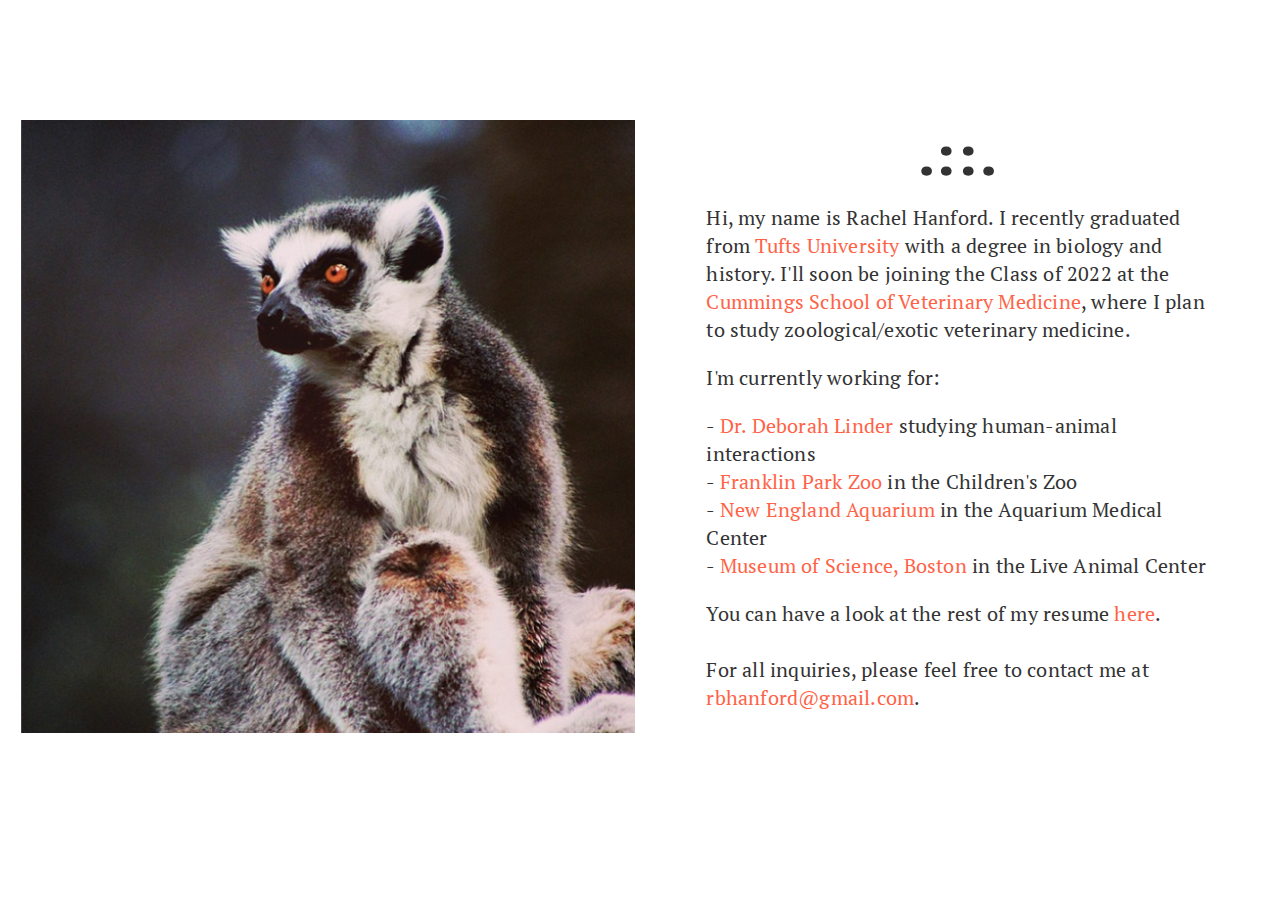
==== index.html @ 851c5eb5 "wording" ====
<!DOCTYPE html>
<html lang="en">

<head>
    <meta charset="utf-8">
    <meta name="viewport" content="width=device-width, initial-scale=1">
    <meta name="author" content="Rachel Hanford">
    <meta name="description" content="personal homepage">
    <link rel="stylesheet" href="primarystyle.css">
    <link rel="canonical" href="http://www.cs.tufts.edu/~rhanfo/index.html">
    <link rel="canonical" href="http://www.ee.tufts.edu/~rhanfo/index.html">
    <link href="https://fonts.googleapis.com/css?family=PT+Sans|PT+Serif|Playfair+Display" rel="stylesheet">
    <title> Homepage | Rachel Hanford </title>
</head>
<!--I think you'd have a better time reading the source at github.com/rhanfo/rhanfo.github.io-->

<body class="homepage">
    <div class="rightcolumn">
        <h1 id="page-header">.::.</h1>
        <p>Hi, my name is Rachel Hanford. I recently graduated from
            <a href="https://www.tufts.edu/" target="_blank">Tufts University</a> with a degree in biology and history. I'll soon be joining the Class of 2022 at the
            <a href="https://vet.tufts.edu/" target="_blank">Cummings School of Veterinary Medicine</a>, where I plan to study zoological/exotic veterinary medicine.</p>
        <p>I'm currently working for:</p>
        <ul id="currentlyworking">
            <li>
                - <a href="http://vetprofiles.tufts.edu/faculty/deborah-e-linder" target="_blank">Dr. Deborah Linder</a> studying human-animal interactions
            </li>
            <li>
                - <a href="http://www.zoonewengland.org/franklin-park-zoo" target="_blank">Franklin Park Zoo</a> in the Children's Zoo
            </li>
            <li>
                - <a href="http://www.neaq.org/" target="_blank">New England Aquarium</a> in the Aquarium Medical Center
            </li>
            <li>
                - <a href="https://www.mos.org/" target="_blank">Museum of Science, Boston</a> in the Live Animal Center
            </li>
        </ul>
        <p> You can have a look at the rest of my resume <a href="https://rhanfo.github.io/resume.html">here</a>.
            <br id="endpage"></br>For all inquiries, please feel free to contact me at
            <a href="mailto:rbhanford@gmail.com">rbhanford@gmail.com</a>.</p>
    </div>
    <div class="leftcolumn">
        <img src="lemur-bronx.png" alt="ring-tailed lemur sitting">
    </div>
</body>

</html>
---- primarystyle.css ----
* {-webkit-font-smoothing: antialiased;}

#page-header {
     font-family: 'Playfair Display', serif;
     font-weight: 900;
     font-style: normal;
     text-transform: uppercase;
     letter-spacing: 0.08em;
     color: #333;
     text-align: center;
     margin-bottom: .7em;
}
 body {
     color: #333;
     background-color: white;
     font-family: 'PT Serif', serif;
     font-weight: 400;
     font-style: normal;
     font-size: 16px;
     line-height: 1.4em;
     letter-spacing: 0.01em;
     text-align: left;
     padding-top: 15vh;
     padding-bottom: 15vh;
     padding-right: 25vw;
     padding-left: 25vw;
}
 h3 {
     margin-top: 2em;
     font-family: 'PT Sans', sans-serif;
}
 hr {
     margin-top: 0;
     margin-bottom: 0;
}
 img {
     display: block;
     margin-left: auto;
     margin-right: auto;
     width: 100%;
}
 .homepage {
     text-align: left;
     font-size: 20px;
     padding-top: 2.5vh;
     padding-right: 4.6vw;
     padding-left: 1vw;
     padding-bottom: 2.5vh;
     display: flex;
     align-items: center;
     justify-content: space-between;
}
 .resume {
     font-size: 2.3vh;
     padding-top: 11vh;
     padding-bottom: 11vh;
     padding-right: 14vw;
     padding-left: 14vw;
}
 h1 {
     font-size: 6vh;
     margin-top: -0.5em;
}
 a, a:visited {
     color: #FF6347;
     text-decoration: none;
}
 .institution {
     font-weight: 700;
}
 .date {
     text-align: left;
     float: right;
}
 .position {
     font-style: italic;
}
 ul {
     position: relative;
     display: block;
     margin: 0;
     padding: 0;
     list-style-type: none;
     margin-top: 1em;
     margin-bottom: 2em;
}
 .redirect {
     margin-top: 3em;
     text-align: center;
     color: #FF6347;
}
 
 .rightcolumn {
     margin-left: auto;
     width: 42.5%;
     padding-top: 15vh;
     padding-bottom: 10vh;
     order: 2;
}
 .leftcolumn {
     margin-right: auto;
     width: 51.5%;
     order: 1;
}
 #currentlyworking {
     margin-bottom: 0;
}
/* SMARTPHONES/TABLET STYLE */
 @media only screen and (max-width: 1024px) {
     .homepage {
         flex-direction: column;
         justify-content: center;
         padding-left: 0;
         padding-right: 0;
    }
     .rightcolumn, .leftcolumn {
         display: block;
         order: 0;
         padding-bottom: 3vh;
         width: device-width;
    }
     .rightcolumn {
         margin-left: 10px;
         width: 86.2%;
         padding-top: 3vh;
    }
     .leftcolumn {
         margin-right: 10px;
         width: 60%;
    }
     .resume {
         padding-right: 6vw;
         padding-left: 6vw;
    }
     h1 {
         line-height: 1em;
         padding-right: 0;
         padding-left: 0;
    }
}
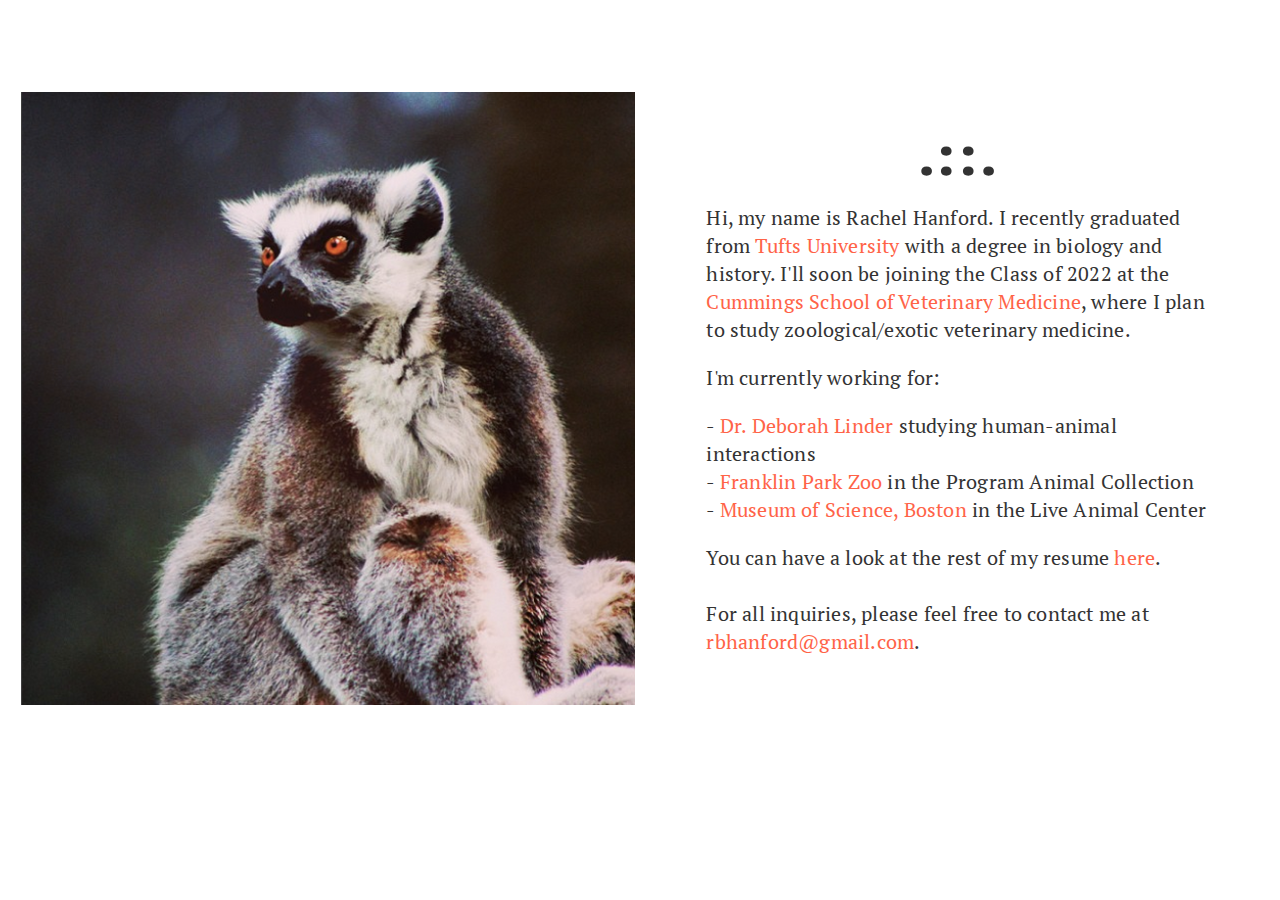
==== commit 02295ecb: "updated resume" ====
--- a/index.html
+++ b/index.html
@@ -26,10 +26,7 @@
                 - <a href="http://vetprofiles.tufts.edu/faculty/deborah-e-linder" target="_blank">Dr. Deborah Linder</a> studying human-animal interactions
             </li>
             <li>
-                - <a href="http://www.zoonewengland.org/franklin-park-zoo" target="_blank">Franklin Park Zoo</a> in the Children's Zoo
-            </li>
-            <li>
-                - <a href="http://www.neaq.org/" target="_blank">New England Aquarium</a> in the Aquarium Medical Center
+                - <a href="http://www.zoonewengland.org/franklin-park-zoo" target="_blank">Franklin Park Zoo</a> in the Program Animal Collection
             </li>
             <li>
                 - <a href="https://www.mos.org/" target="_blank">Museum of Science, Boston</a> in the Live Animal Center
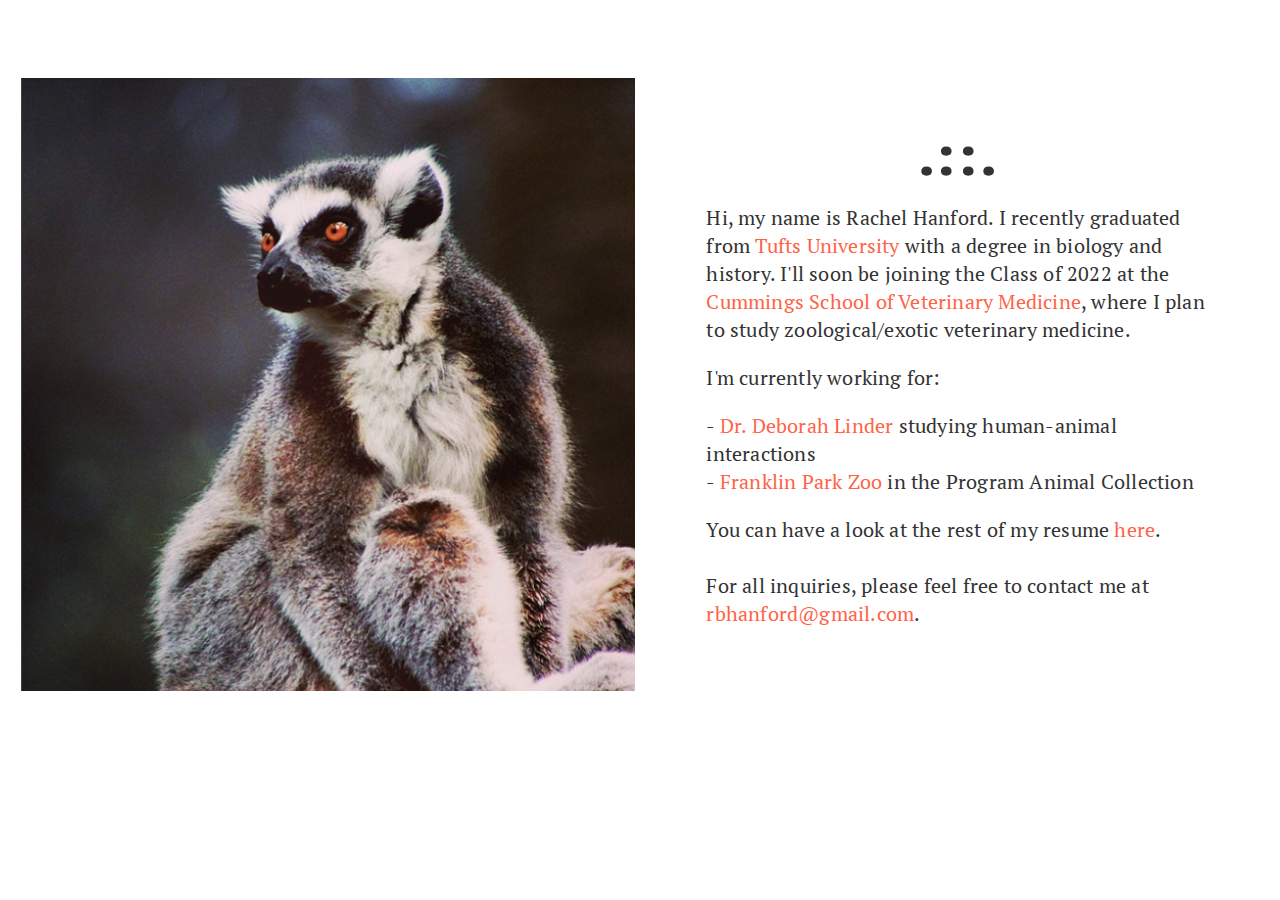
==== commit c9ee9c27: "updated MoS" ====
--- a/index.html
+++ b/index.html
@@ -28,9 +28,6 @@
             <li>
                 - <a href="http://www.zoonewengland.org/franklin-park-zoo" target="_blank">Franklin Park Zoo</a> in the Program Animal Collection
             </li>
-            <li>
-                - <a href="https://www.mos.org/" target="_blank">Museum of Science, Boston</a> in the Live Animal Center
-            </li>
         </ul>
         <p> You can have a look at the rest of my resume <a href="https://rhanfo.github.io/resume.html">here</a>.
             <br id="endpage"></br>For all inquiries, please feel free to contact me at
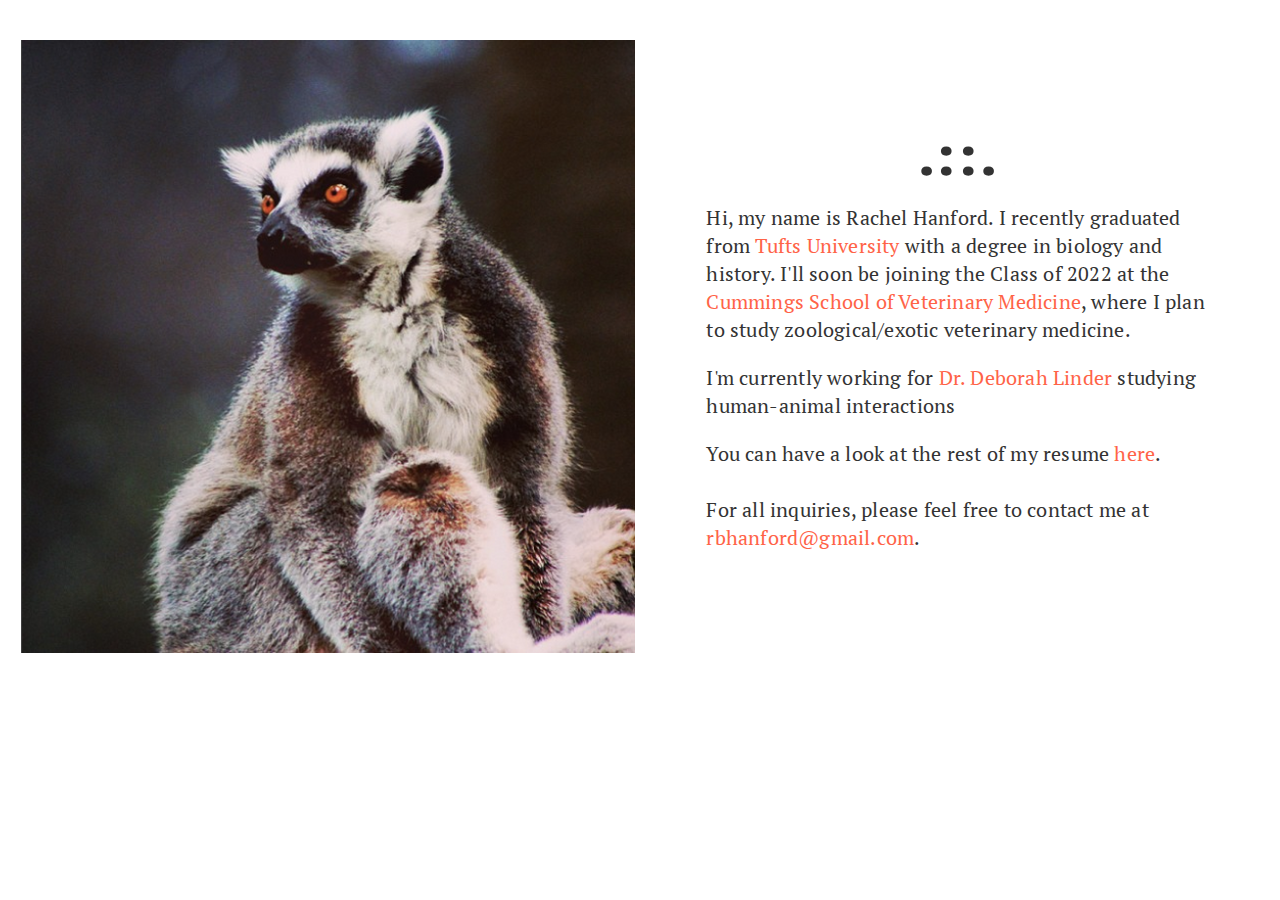
==== commit 727d59cd: "updated resume and homepage" ====
--- a/index.html
+++ b/index.html
@@ -20,15 +20,7 @@
         <p>Hi, my name is Rachel Hanford. I recently graduated from
             <a href="https://www.tufts.edu/" target="_blank">Tufts University</a> with a degree in biology and history. I'll soon be joining the Class of 2022 at the
             <a href="https://vet.tufts.edu/" target="_blank">Cummings School of Veterinary Medicine</a>, where I plan to study zoological/exotic veterinary medicine.</p>
-        <p>I'm currently working for:</p>
-        <ul id="currentlyworking">
-            <li>
-                - <a href="http://vetprofiles.tufts.edu/faculty/deborah-e-linder" target="_blank">Dr. Deborah Linder</a> studying human-animal interactions
-            </li>
-            <li>
-                - <a href="http://www.zoonewengland.org/franklin-park-zoo" target="_blank">Franklin Park Zoo</a> in the Program Animal Collection
-            </li>
-        </ul>
+        <p>I'm currently working for <a href="http://vetprofiles.tufts.edu/faculty/deborah-e-linder" target="_blank">Dr. Deborah Linder</a> studying human-animal interactions
         <p> You can have a look at the rest of my resume <a href="https://rhanfo.github.io/resume.html">here</a>.
             <br id="endpage"></br>For all inquiries, please feel free to contact me at
             <a href="mailto:rbhanford@gmail.com">rbhanford@gmail.com</a>.</p>
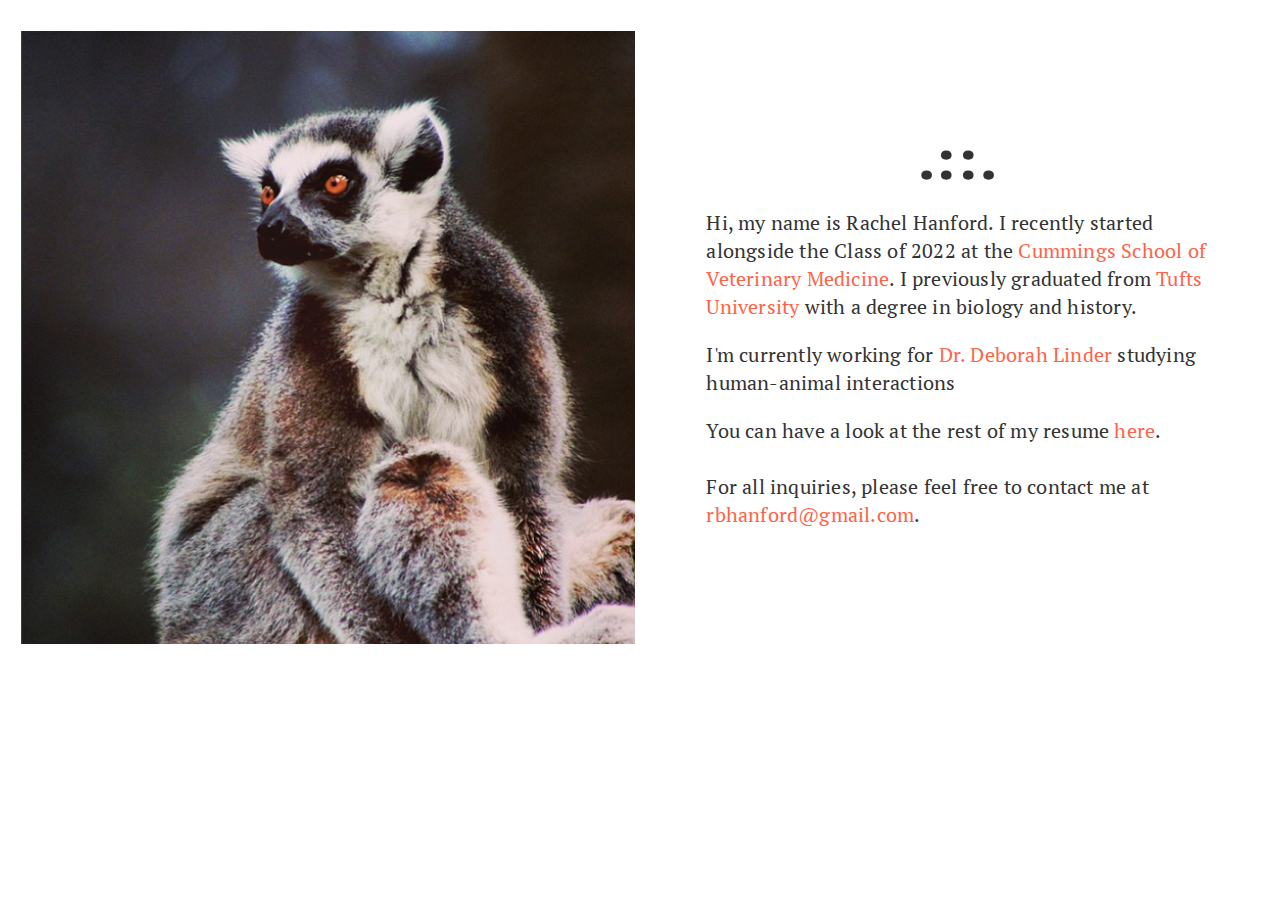
==== commit 4ac240e5: "updated school" ====
--- a/index.html
+++ b/index.html
@@ -17,9 +17,9 @@
 <body class="homepage">
     <div class="rightcolumn">
         <h1 id="page-header">.::.</h1>
-        <p>Hi, my name is Rachel Hanford. I recently graduated from
-            <a href="https://www.tufts.edu/" target="_blank">Tufts University</a> with a degree in biology and history. I'll soon be joining the Class of 2022 at the
-            <a href="https://vet.tufts.edu/" target="_blank">Cummings School of Veterinary Medicine</a>, where I plan to study zoological/exotic veterinary medicine.</p>
+        <p>Hi, my name is Rachel Hanford. I recently started alongside the Class of 2022 at the
+            <a href="https://vet.tufts.edu/" target="_blank">Cummings School of Veterinary Medicine</a>. I previously graduated from
+            <a href="https://www.tufts.edu/" target="_blank">Tufts University</a> with a degree in biology and history. </p>
         <p>I'm currently working for <a href="http://vetprofiles.tufts.edu/faculty/deborah-e-linder" target="_blank">Dr. Deborah Linder</a> studying human-animal interactions
         <p> You can have a look at the rest of my resume <a href="https://rhanfo.github.io/resume.html">here</a>.
             <br id="endpage"></br>For all inquiries, please feel free to contact me at
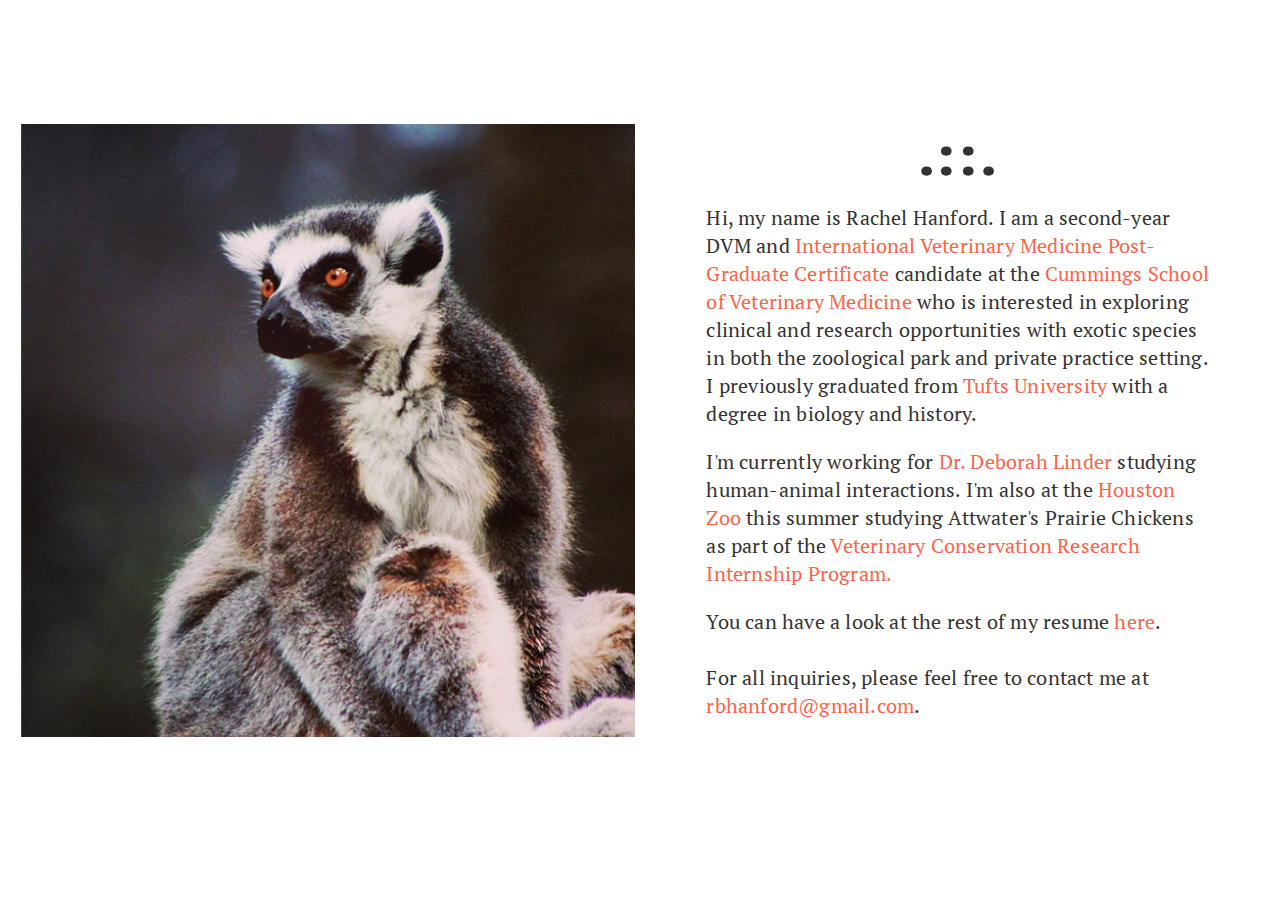
==== commit c1206b60: "updated bio" ====
--- a/index.html
+++ b/index.html
@@ -17,10 +17,10 @@
 <body class="homepage">
     <div class="rightcolumn">
         <h1 id="page-header">.::.</h1>
-        <p>Hi, my name is Rachel Hanford. I recently started alongside the Class of 2022 at the
-            <a href="https://vet.tufts.edu/" target="_blank">Cummings School of Veterinary Medicine</a>. I previously graduated from
+        <p>Hi, my name is Rachel Hanford. I am a second-year DVM and <a href="https://vet.tufts.edu/international-veterinary-medicine-at-cummings-school/about/ivm-post-graduate-certificate-program/" target="_blank">International Veterinary Medicine Post-Graduate Certificate</a> candidate at the
+            <a href="https://vet.tufts.edu/" target="_blank">Cummings School of Veterinary Medicine</a> who is interested in exploring clinical and research opportunities with exotic species in both the zoological park and private practice setting. I previously graduated from
             <a href="https://www.tufts.edu/" target="_blank">Tufts University</a> with a degree in biology and history. </p>
-        <p>I'm currently working for <a href="http://vetprofiles.tufts.edu/faculty/deborah-e-linder" target="_blank">Dr. Deborah Linder</a> studying human-animal interactions
+        <p>I'm currently working for <a href="http://vetprofiles.tufts.edu/faculty/deborah-e-linder" target="_blank">Dr. Deborah Linder</a> studying human-animal interactions. I'm also at the <a href="https://www.houstonzoo.org/" target="_blank">Houston Zoo</a> this summer studying Attwater's Prairie Chickens as part of the <a href="https://www.houstonzoo.org/make-memories/adults/internships/" target="_blank">Veterinary Conservation Research Internship Program.</a>
         <p> You can have a look at the rest of my resume <a href="https://rhanfo.github.io/resume.html">here</a>.
             <br id="endpage"></br>For all inquiries, please feel free to contact me at
             <a href="mailto:rbhanford@gmail.com">rbhanford@gmail.com</a>.</p>
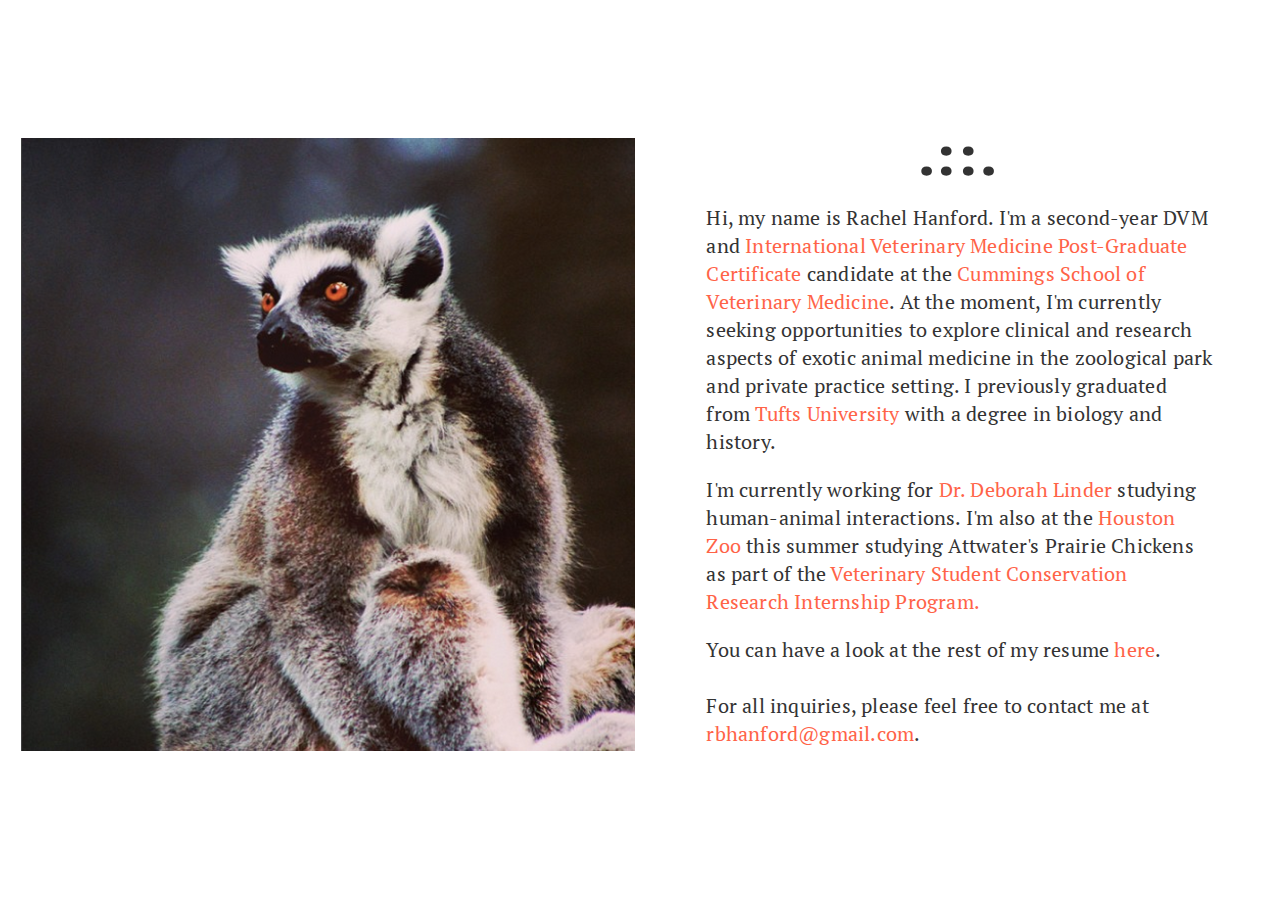
==== commit 67423c08: "updated bio" ====
--- a/index.html
+++ b/index.html
@@ -17,11 +17,11 @@
 <body class="homepage">
     <div class="rightcolumn">
         <h1 id="page-header">.::.</h1>
-        <p>Hi, my name is Rachel Hanford. I am a second-year DVM and <a href="https://vet.tufts.edu/international-veterinary-medicine-at-cummings-school/about/ivm-post-graduate-certificate-program/" target="_blank">International Veterinary Medicine Post-Graduate Certificate</a> candidate at the
-            <a href="https://vet.tufts.edu/" target="_blank">Cummings School of Veterinary Medicine</a> who is interested in exploring clinical and research opportunities with exotic species in both the zoological park and private practice setting. I previously graduated from
+        <p>Hi, my name is Rachel Hanford. I'm a second-year DVM and <a href="https://vet.tufts.edu/international-veterinary-medicine-at-cummings-school/about/ivm-post-graduate-certificate-program/" target="_blank">International Veterinary Medicine Post-Graduate Certificate</a> candidate at the
+            <a href="https://vet.tufts.edu/" target="_blank">Cummings School of Veterinary Medicine</a>. At the moment, I'm currently seeking opportunities to explore clinical and research aspects of exotic animal medicine in the zoological park and private practice setting. I previously graduated from
             <a href="https://www.tufts.edu/" target="_blank">Tufts University</a> with a degree in biology and history. </p>
-        <p>I'm currently working for <a href="http://vetprofiles.tufts.edu/faculty/deborah-e-linder" target="_blank">Dr. Deborah Linder</a> studying human-animal interactions. I'm also at the <a href="https://www.houstonzoo.org/" target="_blank">Houston Zoo</a> this summer studying Attwater's Prairie Chickens as part of the <a href="https://www.houstonzoo.org/make-memories/adults/internships/" target="_blank">Veterinary Conservation Research Internship Program.</a>
-        <p> You can have a look at the rest of my resume <a href="https://rhanfo.github.io/resume.html">here</a>.
+        <p>I'm currently working for <a href="http://vetprofiles.tufts.edu/faculty/deborah-e-linder" target="_blank">Dr. Deborah Linder</a> studying human-animal interactions. I'm also at the <a href="https://www.houstonzoo.org/" target="_blank">Houston Zoo</a> this summer studying Attwater's Prairie Chickens as part of the <a href="https://www.houstonzoo.org/make-memories/adults/internships/" target="_blank">Veterinary Student Conservation Research Internship Program.</a>
+        <p> You can have a look at the rest of my resume <a href="https://www.linkedin.com/in/rachel-hanford-0a321515a/">here</a>.
             <br id="endpage"></br>For all inquiries, please feel free to contact me at
             <a href="mailto:rbhanford@gmail.com">rbhanford@gmail.com</a>.</p>
     </div>
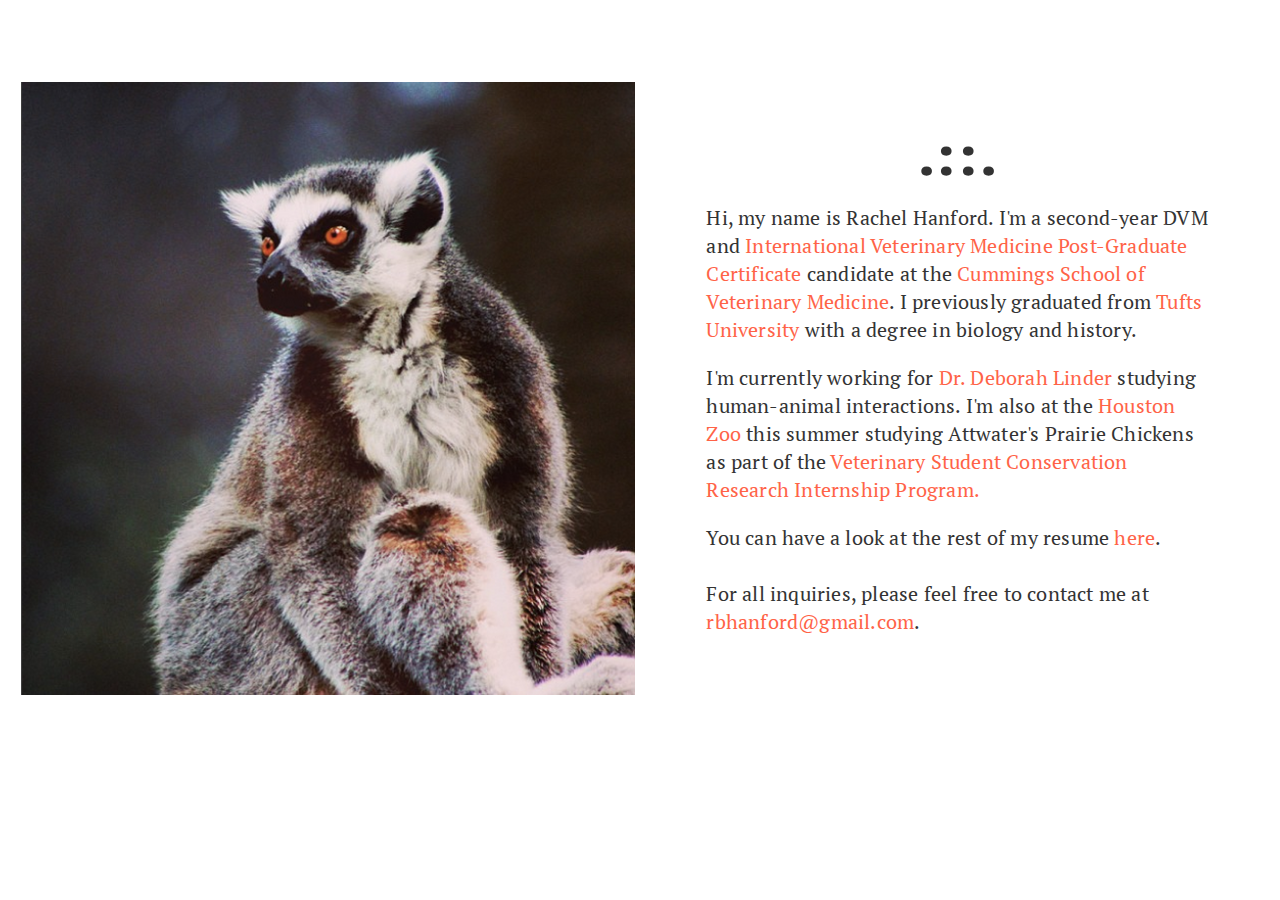
==== commit 1e9789db: "updated bio" ====
--- a/index.html
+++ b/index.html
@@ -18,7 +18,7 @@
     <div class="rightcolumn">
         <h1 id="page-header">.::.</h1>
         <p>Hi, my name is Rachel Hanford. I'm a second-year DVM and <a href="https://vet.tufts.edu/international-veterinary-medicine-at-cummings-school/about/ivm-post-graduate-certificate-program/" target="_blank">International Veterinary Medicine Post-Graduate Certificate</a> candidate at the
-            <a href="https://vet.tufts.edu/" target="_blank">Cummings School of Veterinary Medicine</a>. At the moment, I'm currently seeking opportunities to explore clinical and research aspects of exotic animal medicine in the zoological park and private practice setting. I previously graduated from
+            <a href="https://vet.tufts.edu/" target="_blank">Cummings School of Veterinary Medicine</a>. I previously graduated from
             <a href="https://www.tufts.edu/" target="_blank">Tufts University</a> with a degree in biology and history. </p>
         <p>I'm currently working for <a href="http://vetprofiles.tufts.edu/faculty/deborah-e-linder" target="_blank">Dr. Deborah Linder</a> studying human-animal interactions. I'm also at the <a href="https://www.houstonzoo.org/" target="_blank">Houston Zoo</a> this summer studying Attwater's Prairie Chickens as part of the <a href="https://www.houstonzoo.org/make-memories/adults/internships/" target="_blank">Veterinary Student Conservation Research Internship Program.</a>
         <p> You can have a look at the rest of my resume <a href="https://www.linkedin.com/in/rachel-hanford-0a321515a/">here</a>.
